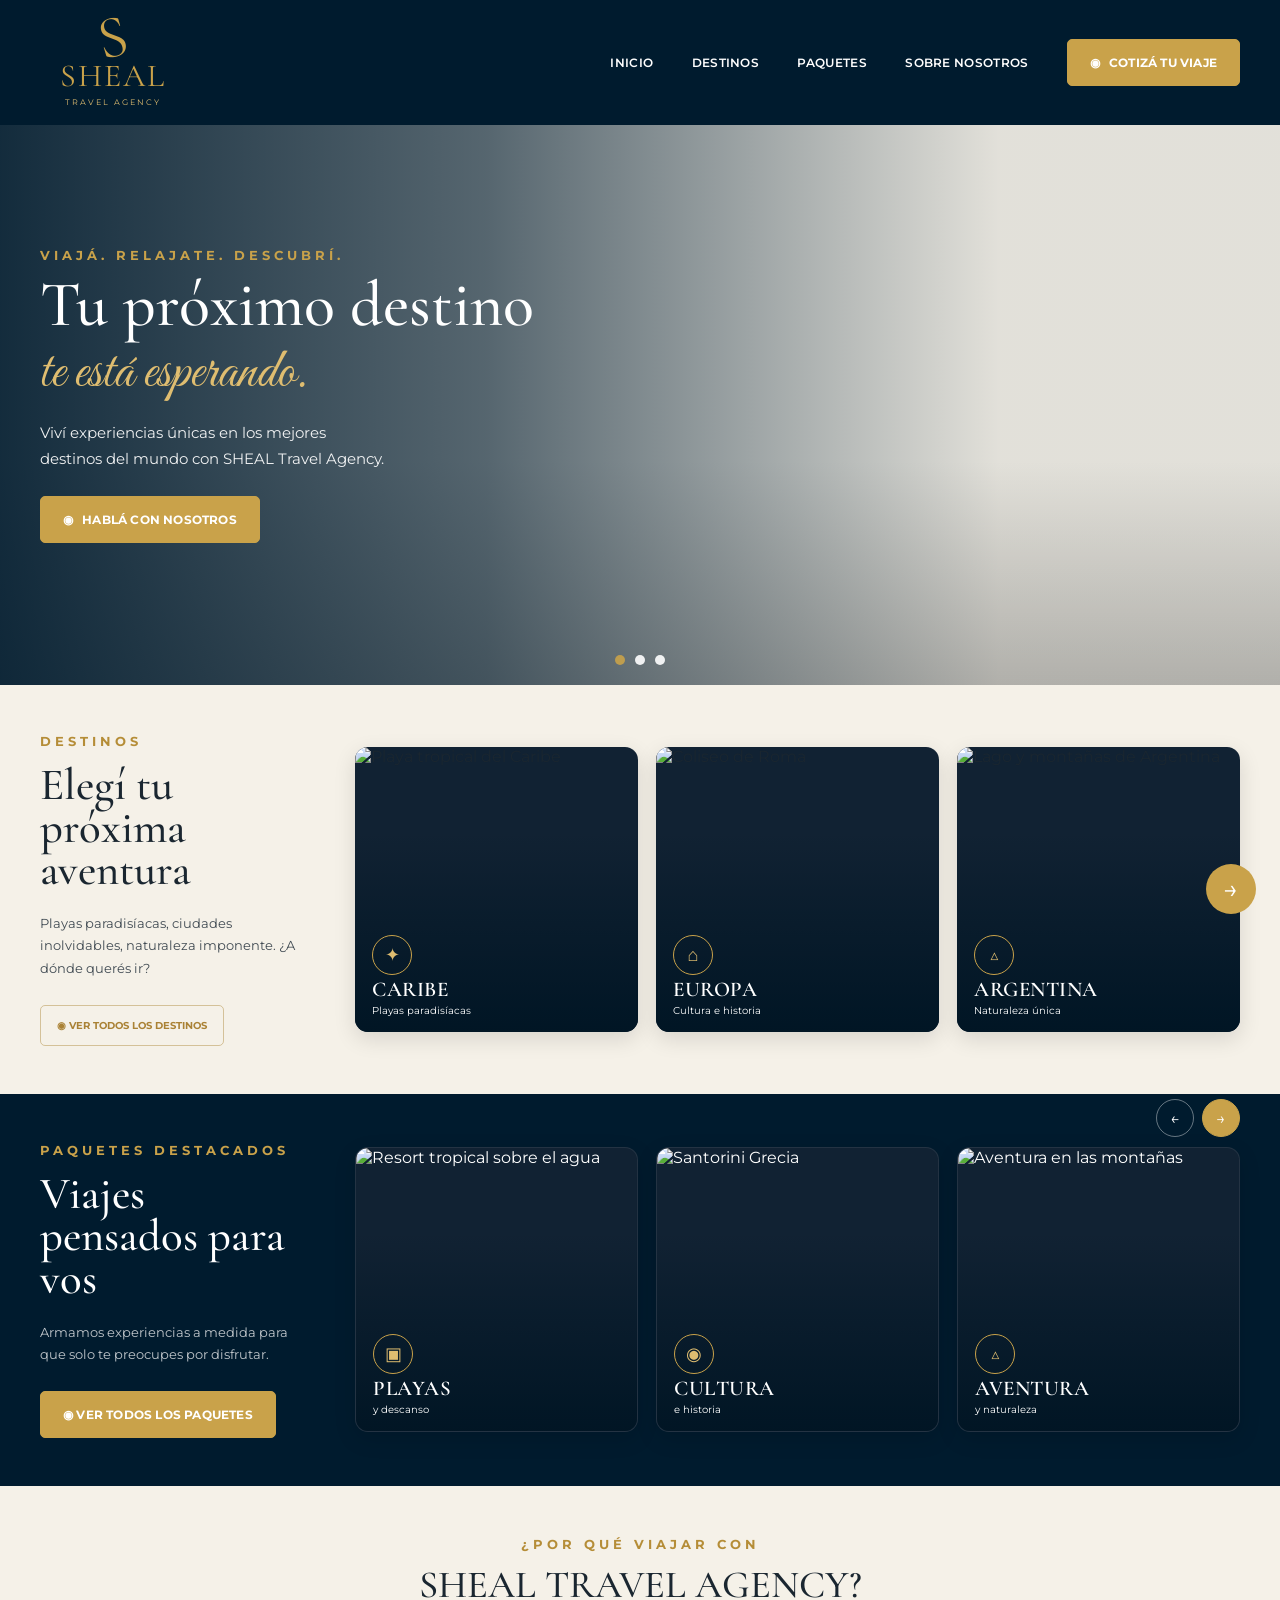
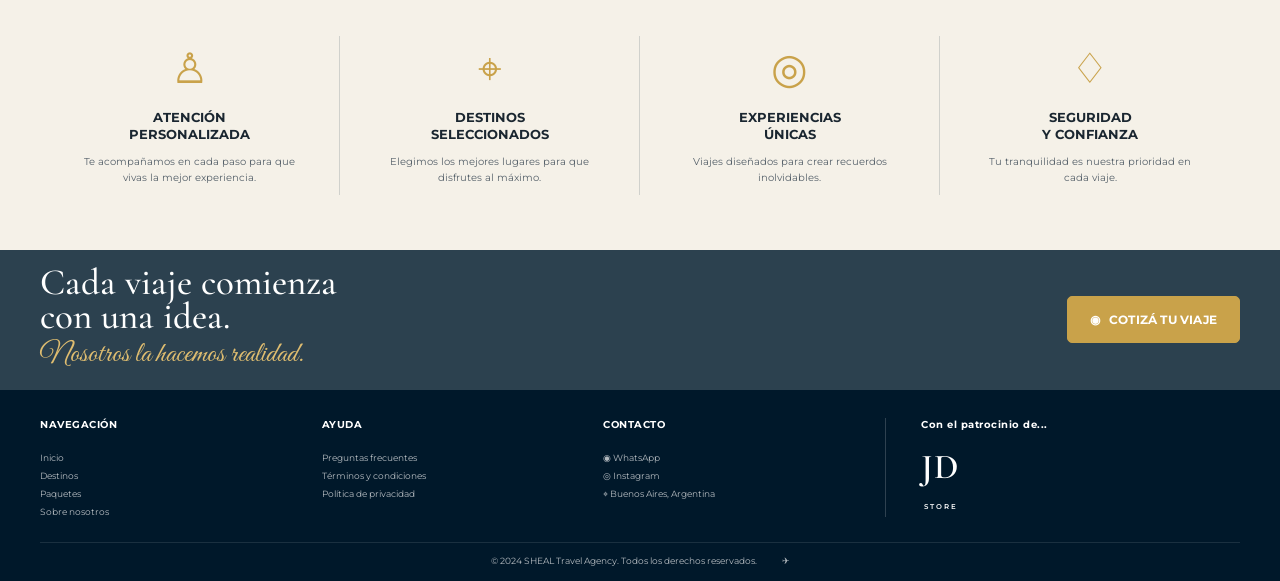
==== index.html @ 9f04362e "Add files via upload" ====
<!DOCTYPE html>
<html lang="es">
<head>
  <meta charset="UTF-8">
  <meta name="viewport" content="width=device-width, initial-scale=1.0">
  <meta name="description" content="SHEAL Travel Agency — viajes premium, destinos seleccionados y experiencias inolvidables.">
  <title>SHEAL Travel Agency</title>

  <link rel="preconnect" href="https://fonts.googleapis.com">
  <link rel="preconnect" href="https://fonts.gstatic.com" crossorigin>
  <link href="https://fonts.googleapis.com/css2?family=Cormorant+Garamond:ital,wght@0,400;0,500;0,600;1,500;1,600&family=Great+Vibes&family=Montserrat:wght@400;500;600;700&display=swap" rel="stylesheet">
  <link rel="stylesheet" href="style.css">
</head>

<body>
  <!-- HEADER -->
  <header class="site-header" id="inicio">
    <div class="container header-inner">
      <a class="brand" href="#inicio" aria-label="SHEAL Travel Agency">
        <span class="brand-mark">S</span>
        <span class="brand-name">SHEAL</span>
        <span class="brand-subtitle">TRAVEL AGENCY</span>
      </a>

      <button class="menu-toggle" aria-label="Abrir menú" aria-expanded="false">
        <span></span><span></span><span></span>
      </button>

      <nav class="main-nav" aria-label="Navegación principal">
        <a href="#inicio">INICIO</a>
        <a href="#destinos">DESTINOS</a>
        <a href="#paquetes">PAQUETES</a>
        <a href="#nosotros">SOBRE NOSOTROS</a>
        <a class="nav-cta" href="https://wa.me/549112345678?text=Hola%20SHEAL%20Travel%20Agency%2C%20quiero%20cotizar%20un%20viaje." target="_blank" rel="noopener">
          <span>◉</span> COTIZÁ TU VIAJE
        </a>
      </nav>
    </div>
  </header>

  <main>
    <!-- HERO -->
    <section class="hero">
      <div class="hero-slides">
        <div class="hero-slide active" style="background-image:url('https://images.unsplash.com/photo-1507525428034-b723cf961d3e?auto=format&fit=crop&w=2200&q=85')"></div>
        <div class="hero-slide" style="background-image:url('https://images.unsplash.com/photo-1510414842594-a61c69b5ae57?auto=format&fit=crop&w=2200&q=85')"></div>
        <div class="hero-slide" style="background-image:url('https://images.unsplash.com/photo-1500530855697-b586d89ba3ee?auto=format&fit=crop&w=2200&q=85')"></div>
      </div>

      <div class="hero-overlay"></div>

      <div class="container hero-content">
        <p class="eyebrow">VIAJÁ. RELAJATE. DESCUBRÍ.</p>
        <h1>Tu próximo destino</h1>
        <div class="script-title">te está esperando.</div>
        <p class="hero-copy">Viví experiencias únicas en los mejores<br class="desktop-only"> destinos del mundo con SHEAL Travel Agency.</p>
        <a class="gold-btn" href="https://wa.me/549112345678?text=Hola%20SHEAL%20Travel%20Agency%2C%20quiero%20hablar%20sobre%20un%20viaje." target="_blank" rel="noopener">
          <span>◉</span> HABLÁ CON NOSOTROS
        </a>
      </div>

      <div class="slider-dots" aria-label="Control del slider">
        <button class="dot active" data-slide="0" aria-label="Slide 1"></button>
        <button class="dot" data-slide="1" aria-label="Slide 2"></button>
        <button class="dot" data-slide="2" aria-label="Slide 3"></button>
      </div>
    </section>

    <!-- DESTINOS -->
    <section class="section destinations-section" id="destinos">
      <div class="container split-layout">
        <div class="section-intro">
          <p class="eyebrow dark">DESTINOS</p>
          <h2>Elegí tu próxima aventura</h2>
          <p>Playas paradisíacas, ciudades inolvidables, naturaleza imponente. ¿A dónde querés ir?</p>
          <a class="outline-btn" href="#destinos-grid">◉ VER TODOS LOS DESTINOS</a>
        </div>

        <div class="cards-wrap" id="destinos-grid">
          <article class="travel-card">
            <img src="https://images.unsplash.com/photo-1500534623283-312aade485b7?auto=format&fit=crop&w=900&q=85" alt="Playa tropical del Caribe">
            <div class="card-gradient"></div>
            <div class="card-icon">✦</div>
            <div class="card-content">
              <h3>CARIBE</h3>
              <p>Playas paradisíacas</p>
            </div>
          </article>

          <article class="travel-card">
            <img src="https://images.unsplash.com/photo-1552832230-c0197dd311b5?auto=format&fit=crop&w=900&q=85" alt="Coliseo de Roma">
            <div class="card-gradient"></div>
            <div class="card-icon">⌂</div>
            <div class="card-content">
              <h3>EUROPA</h3>
              <p>Cultura e historia</p>
            </div>
          </article>

          <article class="travel-card">
            <img src="https://images.unsplash.com/photo-1500534314209-a25ddb2bd429?auto=format&fit=crop&w=900&q=85" alt="Lago y montañas de Argentina">
            <div class="card-gradient"></div>
            <div class="card-icon">△</div>
            <div class="card-content">
              <h3>ARGENTINA</h3>
              <p>Naturaleza única</p>
            </div>
          </article>

          <button class="carousel-arrow destinations-next" aria-label="Siguiente destino">→</button>
        </div>
      </div>
    </section>

    <!-- PAQUETES -->
    <section class="section packages-section" id="paquetes">
      <div class="container split-layout">
        <div class="section-intro light">
          <p class="eyebrow">PAQUETES DESTACADOS</p>
          <h2>Viajes pensados para vos</h2>
          <p>Armamos experiencias a medida para que solo te preocupes por disfrutar.</p>
          <a class="gold-btn" href="#paquetes-grid">◉ VER TODOS LOS PAQUETES</a>
        </div>

        <div class="cards-wrap" id="paquetes-grid">
          <article class="travel-card">
            <img src="https://images.unsplash.com/photo-1540202404-a2f29016b523?auto=format&fit=crop&w=900&q=85" alt="Resort tropical sobre el agua">
            <div class="card-gradient"></div>
            <div class="card-icon">▣</div>
            <div class="card-content">
              <h3>PLAYAS</h3>
              <p>y descanso</p>
            </div>
          </article>

          <article class="travel-card">
            <img src="https://images.unsplash.com/photo-1570077188670-e3a8d69ac5ff?auto=format&fit=crop&w=900&q=85" alt="Santorini Grecia">
            <div class="card-gradient"></div>
            <div class="card-icon">◉</div>
            <div class="card-content">
              <h3>CULTURA</h3>
              <p>e historia</p>
            </div>
          </article>

          <article class="travel-card">
            <img src="https://images.unsplash.com/photo-1464822759023-fed622ff2c3b?auto=format&fit=crop&w=900&q=85" alt="Aventura en las montañas">
            <div class="card-gradient"></div>
            <div class="card-icon">△</div>
            <div class="card-content">
              <h3>AVENTURA</h3>
              <p>y naturaleza</p>
            </div>
          </article>

          <div class="carousel-controls">
            <button aria-label="Anterior">←</button>
            <button class="active" aria-label="Siguiente">→</button>
          </div>
        </div>
      </div>
    </section>

    <!-- SOBRE NOSOTROS / BENEFICIOS -->
    <section class="section why-section" id="nosotros">
      <div class="container">
        <div class="center-heading">
          <p class="eyebrow dark">¿POR QUÉ VIAJAR CON</p>
          <h2>SHEAL TRAVEL AGENCY?</h2>
        </div>

        <div class="benefits">
          <article class="benefit">
            <div class="benefit-icon">♙</div>
            <h3>ATENCIÓN<br>PERSONALIZADA</h3>
            <p>Te acompañamos en cada paso para que vivas la mejor experiencia.</p>
          </article>

          <article class="benefit">
            <div class="benefit-icon">⌖</div>
            <h3>DESTINOS<br>SELECCIONADOS</h3>
            <p>Elegimos los mejores lugares para que disfrutes al máximo.</p>
          </article>

          <article class="benefit">
            <div class="benefit-icon">◎</div>
            <h3>EXPERIENCIAS<br>ÚNICAS</h3>
            <p>Viajes diseñados para crear recuerdos inolvidables.</p>
          </article>

          <article class="benefit">
            <div class="benefit-icon">♢</div>
            <h3>SEGURIDAD<br>Y CONFIANZA</h3>
            <p>Tu tranquilidad es nuestra prioridad en cada viaje.</p>
          </article>
        </div>
      </div>
    </section>

    <!-- CTA -->
    <section class="final-cta">
      <div class="cta-bg"></div>
      <div class="cta-overlay"></div>
      <div class="container cta-inner">
        <div>
          <h2>Cada viaje comienza<br>con una idea.</h2>
          <p>Nosotros la hacemos realidad.</p>
        </div>
        <a class="gold-btn" href="https://wa.me/549112345678?text=Hola%20SHEAL%20Travel%20Agency%2C%20quiero%20cotizar%20un%20viaje." target="_blank" rel="noopener">
          <span>◉</span> COTIZÁ TU VIAJE
        </a>
      </div>
    </section>
  </main>

  <!-- FOOTER -->
  <footer class="footer">
    <div class="container footer-grid">
      <div>
        <h4>NAVEGACIÓN</h4>
        <a href="#inicio">Inicio</a>
        <a href="#destinos">Destinos</a>
        <a href="#paquetes">Paquetes</a>
        <a href="#nosotros">Sobre nosotros</a>
      </div>

      <div>
        <h4>AYUDA</h4>
        <a href="#">Preguntas frecuentes</a>
        <a href="#">Términos y condiciones</a>
        <a href="#">Política de privacidad</a>
      </div>

      <div>
        <h4>CONTACTO</h4>
        <a href="https://wa.me/549112345678" target="_blank" rel="noopener">◉ WhatsApp</a>
        <a href="#" target="_blank" rel="noopener">◎ Instagram</a>
        <span>⌖ Buenos Aires, Argentina</span>
      </div>

      <div class="sponsors">
        <h4>Con el patrocinio de...</h4>
        <div class="sponsor-logos">
          <div class="sponsor jd">JD<br><small>STORE</small></div>
        </div>
      </div>
    </div>

    <div class="container footer-bottom">
      <span>© 2024 SHEAL Travel Agency. Todos los derechos reservados.</span>
      <span>✈</span>
    </div>
  </footer>

  <script src="script.js"></script>
</body>
</html>
---- style.css ----
* {
  margin: 0;
  padding: 0;
  box-sizing: border-box;
}

:root {
  --navy: #001b2e;
  --navy-2: #00263d;
  --gold: #c9a24a;
  --gold-light: #dfbd70;
  --cream: #f5f1e8;
  --white: #ffffff;
  --text: #1a2630;
  --muted: #68717a;
  --container: 1320px;
}

html {
  scroll-behavior: smooth;
}

body {
  font-family: "Montserrat", sans-serif;
  color: var(--text);
  background: var(--cream);
  overflow-x: hidden;
}

img {
  display: block;
  width: 100%;
}

a {
  color: inherit;
  text-decoration: none;
}

button {
  font: inherit;
}

.container {
  width: min(100% - 80px, var(--container));
  margin-inline: auto;
}

/* HEADER */
.site-header {
  height: 125px;
  background: var(--navy);
  color: var(--white);
  position: relative;
  z-index: 100;
}

.header-inner {
  height: 100%;
  display: flex;
  align-items: center;
  justify-content: space-between;
  gap: 40px;
}

.brand {
  width: 145px;
  display: grid;
  place-items: center;
  position: relative;
  flex: 0 0 auto;
}

.brand-mark {
  color: var(--gold);
  font-family: "Cormorant Garamond", serif;
  font-size: 60px;
  line-height: .6;
  transform: rotate(-12deg);
  margin-bottom: 5px;
}

.brand-name {
  color: var(--gold);
  font-family: "Cormorant Garamond", serif;
  font-size: 32px;
  letter-spacing: 2px;
  line-height: 1;
}

.brand-subtitle {
  color: var(--gold-light);
  font-size: 8px;
  letter-spacing: 2px;
  margin-top: 5px;
}

.main-nav {
  display: flex;
  align-items: center;
  gap: clamp(22px, 3vw, 48px);
}

.main-nav > a:not(.nav-cta) {
  font-size: 12px;
  font-weight: 600;
  letter-spacing: .3px;
  transition: color .25s ease;
}

.main-nav > a:not(.nav-cta):hover {
  color: var(--gold-light);
}

.nav-cta,
.gold-btn {
  display: inline-flex;
  align-items: center;
  justify-content: center;
  gap: 9px;
  background: var(--gold);
  color: #fff;
  border: 1px solid var(--gold);
  padding: 15px 22px;
  border-radius: 5px;
  font-size: 12px;
  font-weight: 700;
  letter-spacing: .2px;
  transition: transform .25s ease, background .25s ease, box-shadow .25s ease;
}

.nav-cta:hover,
.gold-btn:hover {
  transform: translateY(-2px);
  background: #b68e37;
  box-shadow: 0 10px 25px rgba(0,0,0,.18);
}

.menu-toggle {
  display: none;
  width: 45px;
  height: 45px;
  border: 1px solid rgba(255,255,255,.25);
  background: transparent;
  border-radius: 4px;
  cursor: pointer;
}

.menu-toggle span {
  display: block;
  width: 22px;
  height: 2px;
  background: #fff;
  margin: 5px auto;
}

/* HERO */
.hero {
  height: 560px;
  position: relative;
  color: #fff;
  overflow: hidden;
}

.hero-slides,
.hero-slide,
.hero-overlay {
  position: absolute;
  inset: 0;
}

.hero-slide {
  background-size: cover;
  background-position: center;
  opacity: 0;
  transform: scale(1.04);
  transition: opacity 1s ease, transform 7s ease;
}

.hero-slide.active {
  opacity: 1;
  transform: scale(1);
}

.hero-overlay {
  background: linear-gradient(90deg, rgba(0,27,46,.92) 0%, rgba(0,27,46,.65) 38%, rgba(0,27,46,.08) 78%),
              linear-gradient(0deg, rgba(0,0,0,.22), transparent 40%);
}

.hero-content {
  position: relative;
  z-index: 2;
  height: 100%;
  display: flex;
  flex-direction: column;
  justify-content: center;
  padding-bottom: 20px;
}

.eyebrow {
  color: var(--gold);
  font-size: 13px;
  font-weight: 700;
  letter-spacing: 4px;
  margin-bottom: 15px;
}

.eyebrow.dark {
  color: #b58d37;
}

.hero h1 {
  font-family: "Cormorant Garamond", serif;
  font-weight: 500;
  font-size: clamp(55px, 5vw, 86px);
  line-height: .85;
  max-width: 650px;
}

.script-title {
  color: var(--gold-light);
  font-family: "Great Vibes", cursive;
  font-size: clamp(48px, 4.3vw, 70px);
  margin: 7px 0 12px;
}

.hero-copy {
  font-size: 15px;
  line-height: 1.7;
  max-width: 520px;
  color: rgba(255,255,255,.92);
  margin-bottom: 25px;
}

.gold-btn {
  width: fit-content;
}

.slider-dots {
  position: absolute;
  z-index: 5;
  left: 50%;
  bottom: 20px;
  transform: translateX(-50%);
  display: flex;
  gap: 10px;
}

.dot {
  width: 10px;
  height: 10px;
  border-radius: 50%;
  border: 0;
  background: #fff;
  opacity: .9;
  cursor: pointer;
}

.dot.active {
  background: var(--gold);
}

/* GENERIC SECTIONS */
.section {
  padding: 48px 0;
}

.destinations-section {
  background: var(--cream);
}

.split-layout {
  display: grid;
  grid-template-columns: 260px 1fr;
  gap: 55px;
  align-items: center;
}

.section-intro h2,
.center-heading h2 {
  font-family: "Cormorant Garamond", serif;
  font-weight: 500;
  font-size: clamp(42px, 3.5vw, 59px);
  line-height: .95;
  margin-bottom: 20px;
}

.section-intro > p:not(.eyebrow) {
  font-size: 13px;
  line-height: 1.75;
  color: #414b53;
  margin-bottom: 25px;
}

.outline-btn {
  display: inline-flex;
  align-items: center;
  gap: 8px;
  border: 1px solid rgba(180,145,74,.5);
  color: #aa8235;
  padding: 13px 16px;
  border-radius: 5px;
  font-size: 10px;
  font-weight: 700;
  white-space: nowrap;
  transition: all .25s ease;
}

.outline-btn:hover {
  background: var(--gold);
  color: #fff;
}

.cards-wrap {
  min-width: 0;
  display: grid;
  grid-template-columns: repeat(3, minmax(0, 1fr));
  gap: 18px;
  position: relative;
}

.travel-card {
  height: 285px;
  position: relative;
  overflow: hidden;
  border-radius: 13px;
  background: #123;
  box-shadow: 0 7px 22px rgba(0,0,0,.12);
  transition: transform .35s ease, box-shadow .35s ease;
}

.travel-card:hover {
  transform: translateY(-7px);
  box-shadow: 0 17px 35px rgba(0,0,0,.2);
}

.travel-card img {
  height: 100%;
  object-fit: cover;
  transition: transform .7s ease;
}

.travel-card:hover img {
  transform: scale(1.07);
}

.card-gradient {
  position: absolute;
  inset: 0;
  background: linear-gradient(0deg, rgba(0,21,36,.97) 0%, rgba(0,21,36,.48) 37%, rgba(0,21,36,0) 70%);
}

.card-icon {
  position: absolute;
  left: 17px;
  bottom: 57px;
  width: 40px;
  height: 40px;
  border: 1px solid var(--gold);
  border-radius: 50%;
  color: var(--gold-light);
  display: grid;
  place-items: center;
  font-size: 18px;
}

.card-content {
  position: absolute;
  left: 17px;
  bottom: 15px;
  color: #fff;
}

.card-content h3 {
  font-family: "Cormorant Garamond", serif;
  font-size: 21px;
  font-weight: 600;
  letter-spacing: .5px;
}

.card-content p {
  font-size: 10px;
  margin-top: 2px;
}

.carousel-arrow {
  position: absolute;
  right: -16px;
  top: 50%;
  transform: translateY(-50%);
  width: 50px;
  height: 50px;
  border: 0;
  border-radius: 50%;
  background: var(--gold);
  color: #fff;
  font-size: 26px;
  cursor: pointer;
  z-index: 5;
}

/* PACKAGES */
.packages-section {
  background: var(--navy);
  color: #fff;
}

.section-intro.light > p:not(.eyebrow) {
  color: rgba(255,255,255,.75);
}

.packages-section .travel-card {
  border: 1px solid rgba(255,255,255,.08);
}

.carousel-controls {
  position: absolute;
  right: 0;
  top: -48px;
  display: flex;
  gap: 8px;
}

.carousel-controls button {
  width: 38px;
  height: 38px;
  border-radius: 50%;
  border: 1px solid rgba(255,255,255,.4);
  background: transparent;
  color: #fff;
  cursor: pointer;
}

.carousel-controls button.active {
  background: var(--gold);
  border-color: var(--gold);
}

/* WHY */
.why-section {
  background: var(--cream);
  padding: 50px 0 55px;
}

.center-heading {
  text-align: center;
  margin-bottom: 32px;
}

.center-heading h2 {
  font-size: clamp(38px, 3vw, 51px);
}

.benefits {
  display: grid;
  grid-template-columns: repeat(4, 1fr);
}

.benefit {
  padding: 8px 30px;
  text-align: center;
  border-right: 1px solid rgba(0,27,46,.15);
}

.benefit:last-child {
  border-right: 0;
}

.benefit-icon {
  width: 50px;
  height: 50px;
  margin: 0 auto 15px;
  display: grid;
  place-items: center;
  color: var(--gold);
  font-size: 42px;
  font-family: "Cormorant Garamond", serif;
}

.benefit h3 {
  font-size: 13px;
  line-height: 1.35;
  margin-bottom: 10px;
}

.benefit p {
  max-width: 220px;
  margin: auto;
  font-size: 10px;
  line-height: 1.65;
  color: #56616a;
}

/* CTA */
.final-cta {
  height: 140px;
  position: relative;
  color: #fff;
  overflow: hidden;
}

.cta-bg,
.cta-overlay {
  position: absolute;
  inset: 0;
}

.cta-bg {
  background: url("https://images.unsplash.com/photo-1500534623283-312aade485b7?auto=format&fit=crop&w=2200&q=80") center 52% / cover;
}

.cta-overlay {
  background: rgba(0,27,46,.82);
}

.cta-inner {
  height: 100%;
  position: relative;
  z-index: 2;
  display: flex;
  align-items: center;
  justify-content: space-between;
  gap: 30px;
}

.cta-inner h2 {
  font-family: "Cormorant Garamond", serif;
  font-size: 37px;
  line-height: .9;
  font-weight: 500;
}

.cta-inner p {
  color: var(--gold-light);
  font-family: "Great Vibes", cursive;
  font-size: 29px;
  margin-top: 3px;
}

/* FOOTER */
.footer {
  background: #00182a;
  color: rgba(255,255,255,.8);
  padding: 28px 0 15px;
}

.footer-grid {
  display: grid;
  grid-template-columns: 1fr 1fr 1fr 1.5fr;
  gap: 45px;
}

.footer h4 {
  color: #fff;
  font-size: 10px;
  margin-bottom: 14px;
  letter-spacing: .5px;
}

.footer-grid > div {
  display: flex;
  flex-direction: column;
  gap: 7px;
}

.footer a,
.footer span {
  font-size: 9px;
  color: rgba(255,255,255,.7);
}

.footer a:hover {
  color: var(--gold-light);
}

.sponsors {
  border-left: 1px solid rgba(255,255,255,.18);
  padding-left: 35px;
}

.sponsor-logos {
  display: flex;
  align-items: center;
  gap: 50px;
}

.sponsor {
  color: #fff;
  font-family: "Cormorant Garamond", serif;
  font-size: 22px;
  letter-spacing: 1px;
  text-align: center;
  line-height: .9;
}

.sponsor small {
  font-family: "Montserrat", sans-serif;
  font-size: 7px;
  letter-spacing: 2px;
}

.sponsor.jd {
  font-size: 35px;
  font-weight: 600;
}

.footer-bottom {
  border-top: 1px solid rgba(255,255,255,.1);
  margin-top: 25px;
  padding-top: 12px;
  display: flex;
  justify-content: center;
  gap: 25px;
  font-size: 8px;
  color: rgba(255,255,255,.45);
}

/* RESPONSIVE */
@media (max-width: 1050px) {
  .container {
    width: min(100% - 45px, var(--container));
  }

  .main-nav {
    gap: 18px;
  }

  .split-layout {
    grid-template-columns: 220px 1fr;
    gap: 30px;
  }

  .travel-card {
    height: 260px;
  }

  .footer-grid {
    gap: 25px;
  }
}

@media (max-width: 820px) {
  .site-header {
    height: 90px;
  }

  .brand {
    width: 120px;
  }

  .brand-mark {
    font-size: 46px;
  }

  .brand-name {
    font-size: 26px;
  }

  .menu-toggle {
    display: block;
  }

  .main-nav {
    position: absolute;
    top: 90px;
    left: 0;
    width: 100%;
    padding: 22px;
    background: var(--navy);
    display: none;
    flex-direction: column;
    align-items: stretch;
    gap: 0;
    box-shadow: 0 15px 30px rgba(0,0,0,.25);
  }

  .main-nav.open {
    display: flex;
  }

  .main-nav > a:not(.nav-cta) {
    padding: 14px 8px;
    border-bottom: 1px solid rgba(255,255,255,.08);
  }

  .nav-cta {
    margin-top: 15px;
  }

  .hero {
    height: 600px;
  }

  .hero-overlay {
    background: linear-gradient(90deg, rgba(0,27,46,.9), rgba(0,27,46,.45));
  }

  .split-layout {
    grid-template-columns: 1fr;
  }

  .section-intro {
    max-width: 520px;
  }

  .cards-wrap {
    grid-template-columns: repeat(3, minmax(180px, 1fr));
    overflow-x: auto;
    padding-bottom: 8px;
    scrollbar-width: thin;
  }

  .travel-card {
    min-width: 190px;
  }

  .benefits {
    grid-template-columns: repeat(2, 1fr);
    gap: 30px 0;
  }

  .benefit:nth-child(2) {
    border-right: 0;
  }

  .footer-grid {
    grid-template-columns: repeat(2, 1fr);
  }

  .sponsors {
    border-left: 0;
    border-top: 1px solid rgba(255,255,255,.18);
    padding: 25px 0 0;
  }
}

@media (max-width: 560px) {
  .container {
    width: min(100% - 30px, var(--container));
  }

  .hero {
    height: 590px;
  }

  .hero-content {
    justify-content: center;
  }

  .hero h1 {
    font-size: 54px;
  }

  .script-title {
    font-size: 48px;
  }

  .hero-copy {
    font-size: 13px;
  }

  .desktop-only {
    display: none;
  }

  .section {
    padding: 38px 0;
  }

  .section-intro h2 {
    font-size: 46px;
  }

  .cards-wrap {
    gap: 12px;
  }

  .travel-card {
    height: 290px;
  }

  .carousel-arrow {
    display: none;
  }

  .benefits {
    grid-template-columns: 1fr 1fr;
  }

  .benefit {
    padding: 5px 12px;
  }

  .benefit h3 {
    font-size: 10px;
  }

  .benefit p {
    font-size: 8px;
  }

  .final-cta {
    height: auto;
    padding: 30px 0;
  }

  .cta-inner {
    flex-direction: column;
    align-items: flex-start;
  }

  .cta-inner h2 {
    font-size: 32px;
  }

  .footer-grid {
    grid-template-columns: 1fr 1fr;
    gap: 28px 20px;
  }

  .sponsor-logos {
    gap: 25px;
  }
}
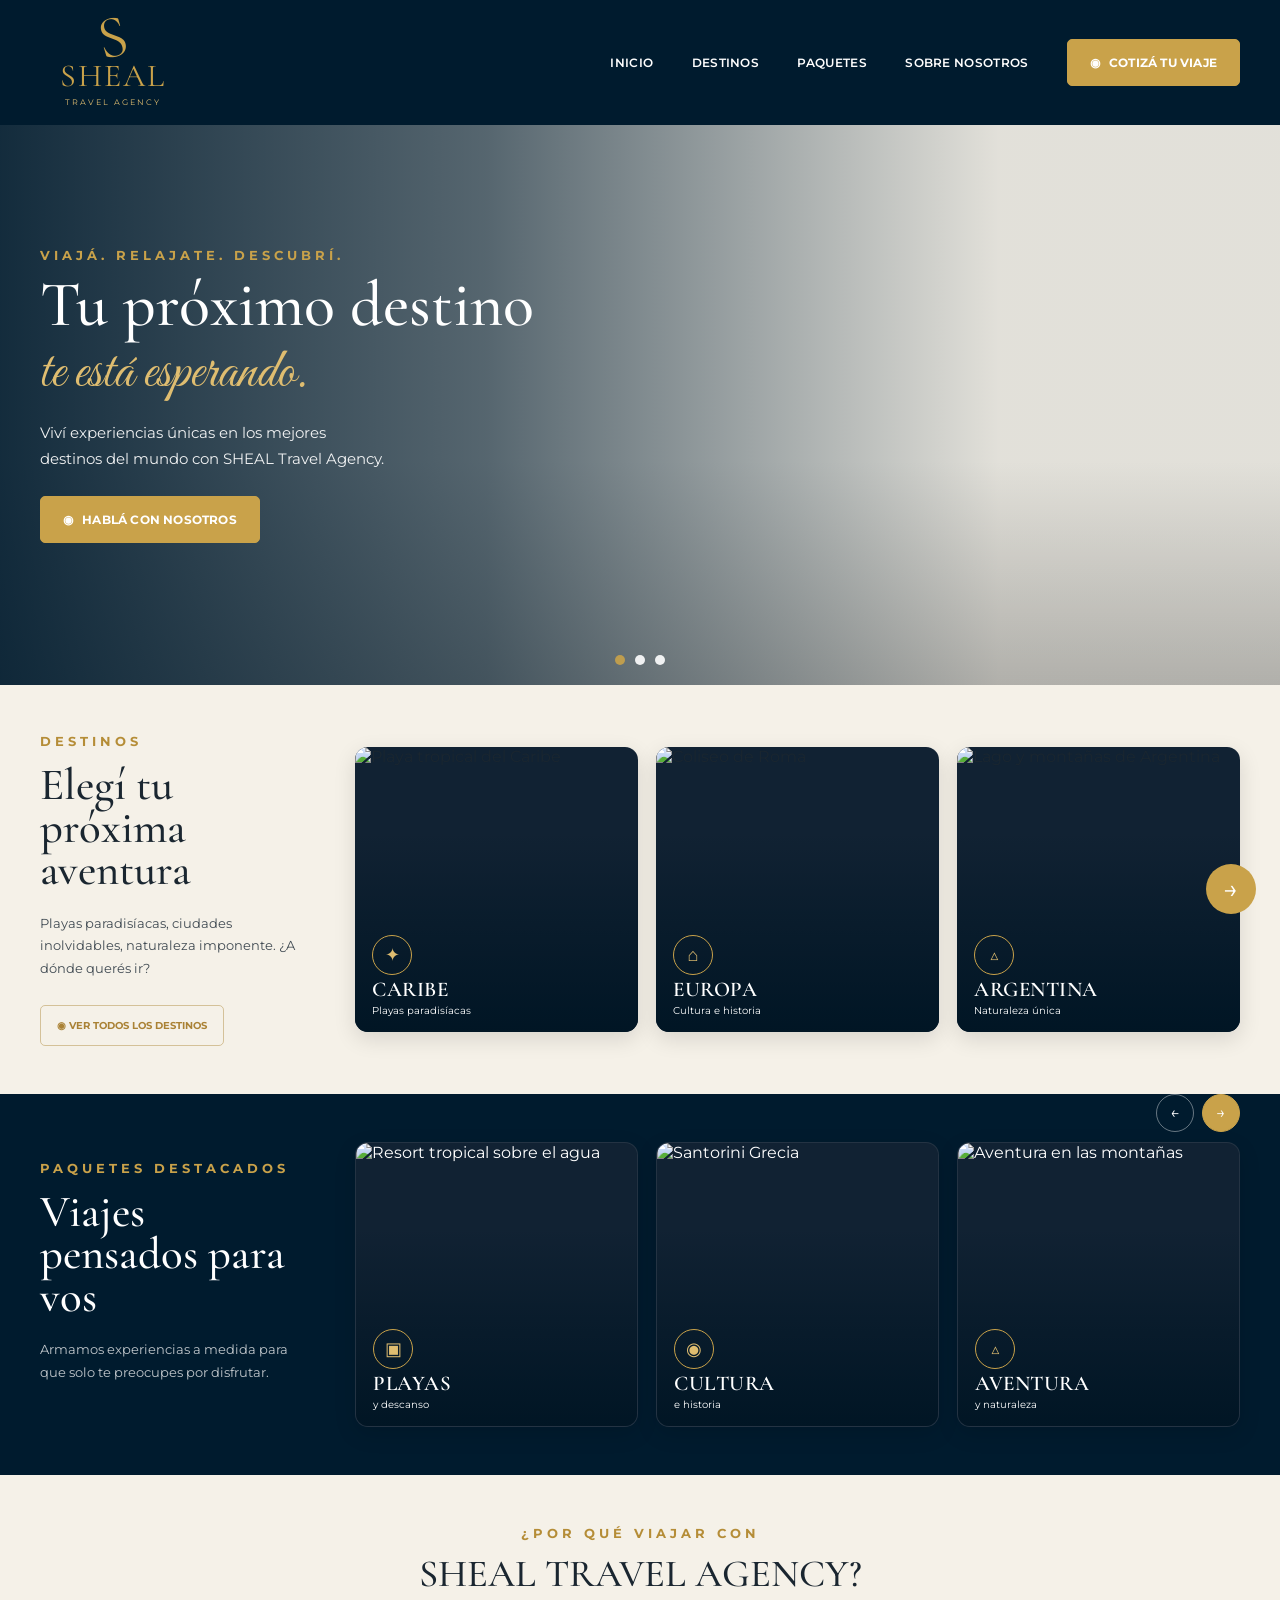
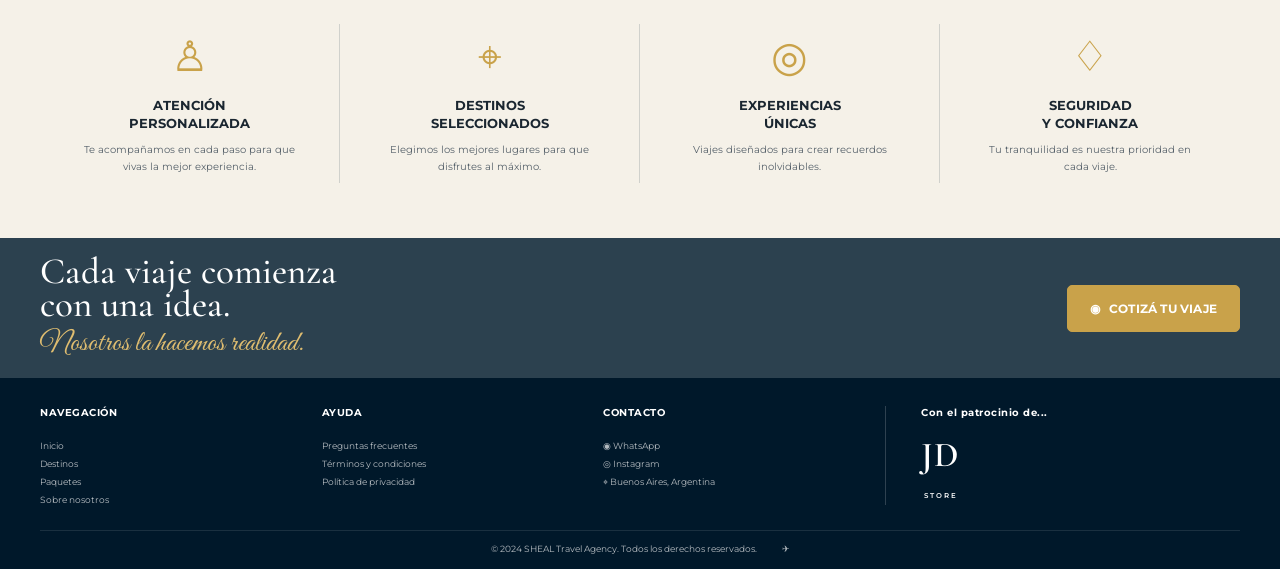
==== commit beeca219: "Add files via upload" ====
--- a/index.html
+++ b/index.html
@@ -31,7 +31,7 @@
         <a href="#destinos">DESTINOS</a>
         <a href="#paquetes">PAQUETES</a>
         <a href="#nosotros">SOBRE NOSOTROS</a>
-        <a class="nav-cta" href="https://wa.me/549112345678?text=Hola%20SHEAL%20Travel%20Agency%2C%20quiero%20cotizar%20un%20viaje." target="_blank" rel="noopener">
+        <a class="nav-cta" href="https://wa.me/5491173583657?text=Hola%20Sheal%20Travel%21%20Quisiera%20planear%20mi%20pr%C3%B3ximo%20viaje..." target="_blank" rel="noopener">
           <span>◉</span> COTIZÁ TU VIAJE
         </a>
       </nav>
@@ -54,7 +54,7 @@
         <h1>Tu próximo destino</h1>
         <div class="script-title">te está esperando.</div>
         <p class="hero-copy">Viví experiencias únicas en los mejores<br class="desktop-only"> destinos del mundo con SHEAL Travel Agency.</p>
-        <a class="gold-btn" href="https://wa.me/549112345678?text=Hola%20SHEAL%20Travel%20Agency%2C%20quiero%20hablar%20sobre%20un%20viaje." target="_blank" rel="noopener">
+        <a class="gold-btn" href="https://wa.me/5491173583657?text=Hola%20Sheal%20Travel%21%20Quisiera%20planear%20mi%20pr%C3%B3ximo%20viaje..." target="_blank" rel="noopener">
           <span>◉</span> HABLÁ CON NOSOTROS
         </a>
       </div>
@@ -119,7 +119,7 @@
           <p class="eyebrow">PAQUETES DESTACADOS</p>
           <h2>Viajes pensados para vos</h2>
           <p>Armamos experiencias a medida para que solo te preocupes por disfrutar.</p>
-          <a class="gold-btn" href="#paquetes-grid">◉ VER TODOS LOS PAQUETES</a>
+          <!--<a class="gold-btn" href="#paquetes-grid">◉ VER TODOS LOS PAQUETES</a>-->
         </div>
 
         <div class="cards-wrap" id="paquetes-grid">
@@ -206,7 +206,7 @@
           <h2>Cada viaje comienza<br>con una idea.</h2>
           <p>Nosotros la hacemos realidad.</p>
         </div>
-        <a class="gold-btn" href="https://wa.me/549112345678?text=Hola%20SHEAL%20Travel%20Agency%2C%20quiero%20cotizar%20un%20viaje." target="_blank" rel="noopener">
+        <a class="gold-btn" href="https://wa.me/5491173583657?text=Hola%20SHEAL%20Travel%20Agency%2C%20quiero%20cotizar%20un%20viaje." target="_blank" rel="noopener">
           <span>◉</span> COTIZÁ TU VIAJE
         </a>
       </div>
@@ -233,7 +233,7 @@
 
       <div>
         <h4>CONTACTO</h4>
-        <a href="https://wa.me/549112345678" target="_blank" rel="noopener">◉ WhatsApp</a>
+        <a href="https://wa.me/5491173583657" target="_blank" rel="noopener">◉ WhatsApp</a>
         <a href="#" target="_blank" rel="noopener">◎ Instagram</a>
         <span>⌖ Buenos Aires, Argentina</span>
       </div>
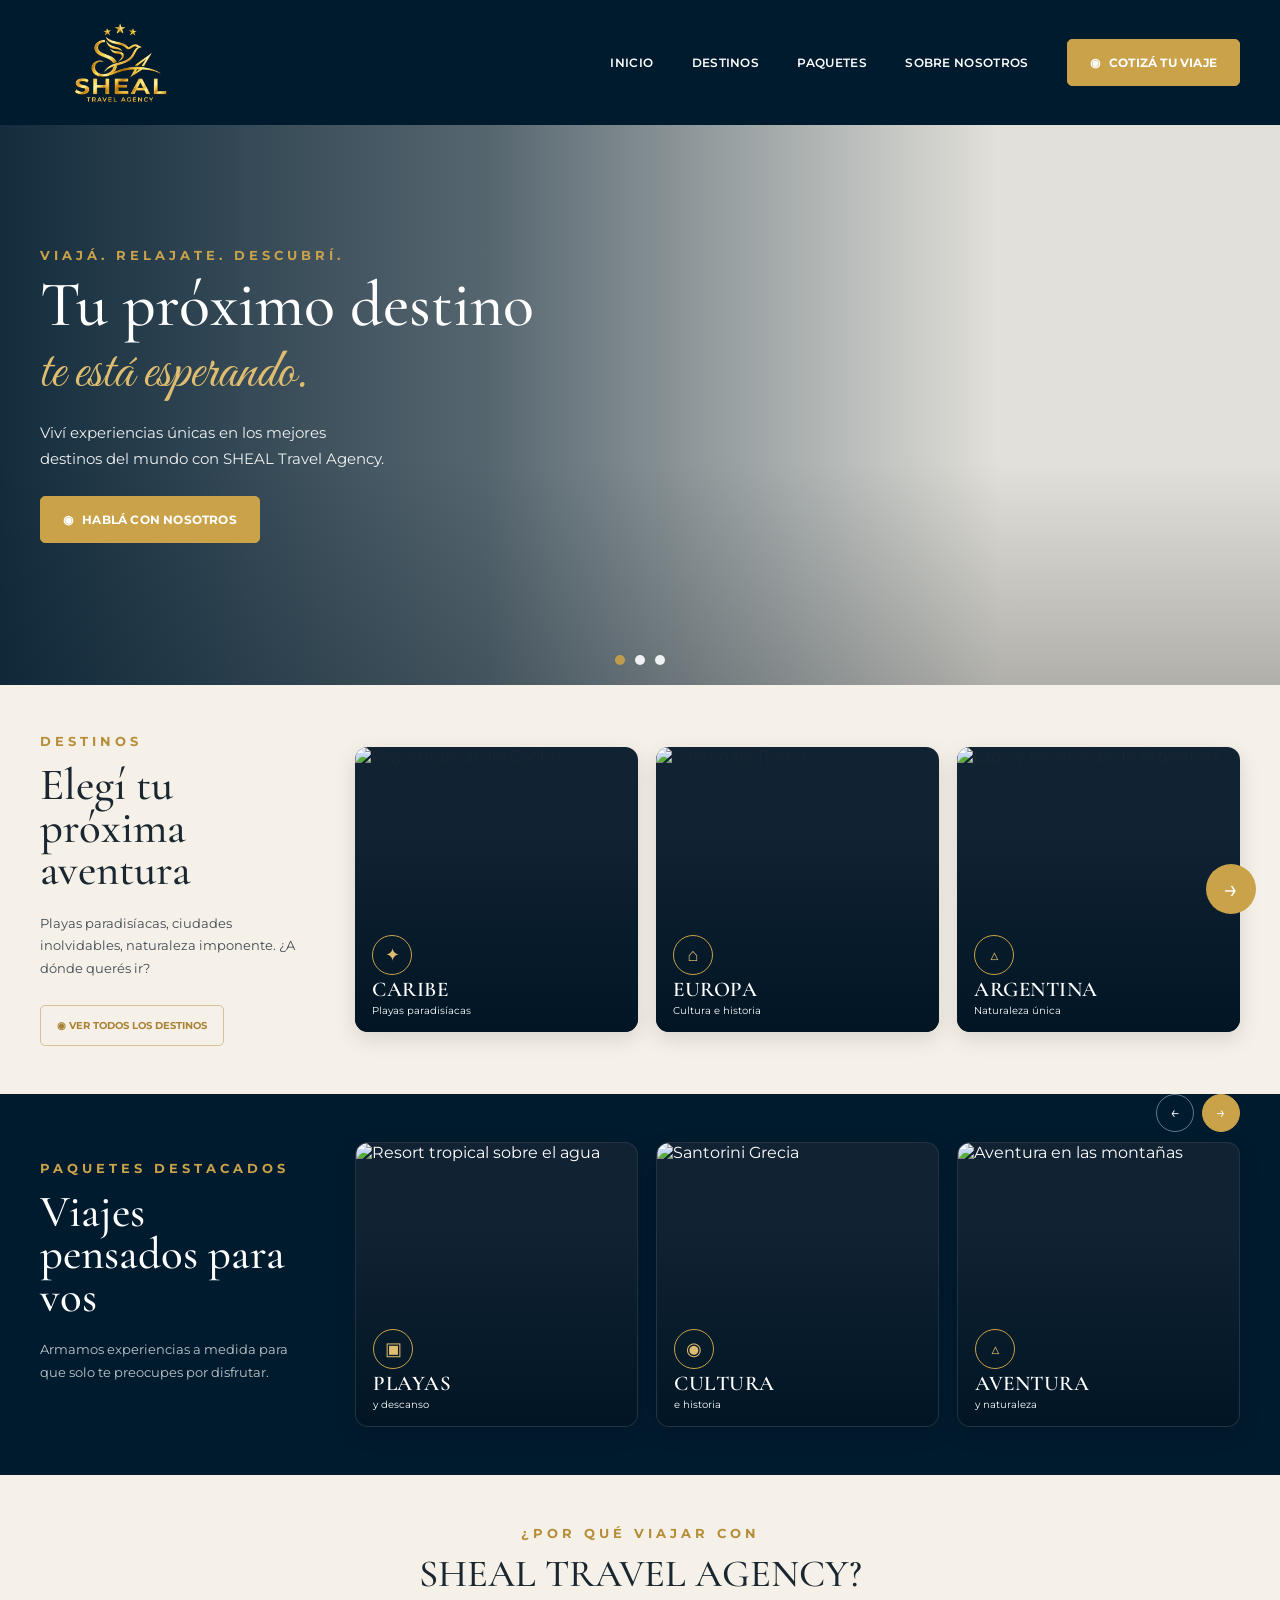
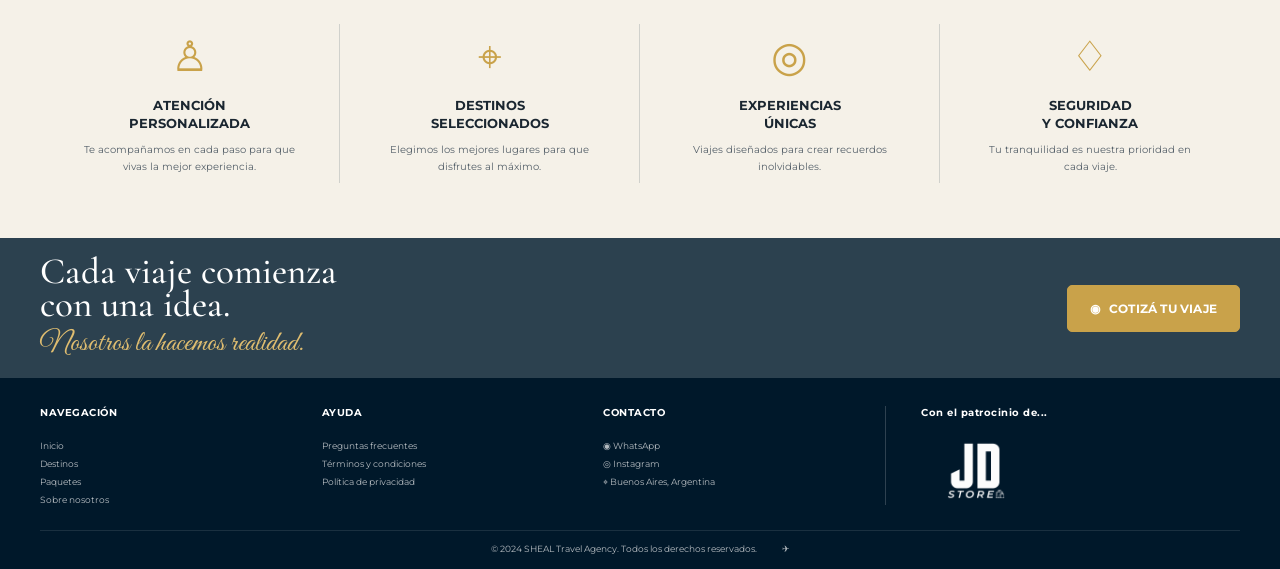
==== commit fd1c46eb: "Add files via upload" ====
--- a/index.html
+++ b/index.html
@@ -17,9 +17,7 @@
   <header class="site-header" id="inicio">
     <div class="container header-inner">
       <a class="brand" href="#inicio" aria-label="SHEAL Travel Agency">
-        <span class="brand-mark">S</span>
-        <span class="brand-name">SHEAL</span>
-        <span class="brand-subtitle">TRAVEL AGENCY</span>
+        <img src="assets/logo.png" alt="SHEAL Travel Agency">
       </a>
 
       <button class="menu-toggle" aria-label="Abrir menú" aria-expanded="false">
@@ -241,8 +239,10 @@
       <div class="sponsors">
         <h4>Con el patrocinio de...</h4>
         <div class="sponsor-logos">
-          <div class="sponsor jd">JD<br><small>STORE</small></div>
-        </div>
+          <div class="sponsor jd">
+          <img src="assets/jd-store.png" alt="JD Store">
+        </div>
+</div>
       </div>
     </div>
 
--- a/style.css
+++ b/style.css
@@ -64,11 +64,17 @@
 }
 
 .brand {
-  width: 145px;
-  display: grid;
-  place-items: center;
-  position: relative;
-  flex: 0 0 auto;
+  width: 160px;
+  display: flex;
+  align-items: center;
+  flex-shrink: 0;
+}
+
+.brand img {
+  width: 100%;
+  height: auto;
+  max-height: 80px;
+  object-fit: contain;
 }
 
 .brand-mark {
@@ -600,8 +606,16 @@
 }
 
 .sponsor.jd {
-  font-size: 35px;
-  font-weight: 600;
+  display: flex;
+  align-items: center;
+  justify-content: center;
+}
+
+.sponsor.jd img {
+  width: 110px;
+  height: auto;
+  max-height: 60px;
+  object-fit: contain;
 }
 
 .footer-bottom {
@@ -732,6 +746,7 @@
     border-top: 1px solid rgba(255,255,255,.18);
     padding: 25px 0 0;
   }
+  
 }
 
 @media (max-width: 560px) {
